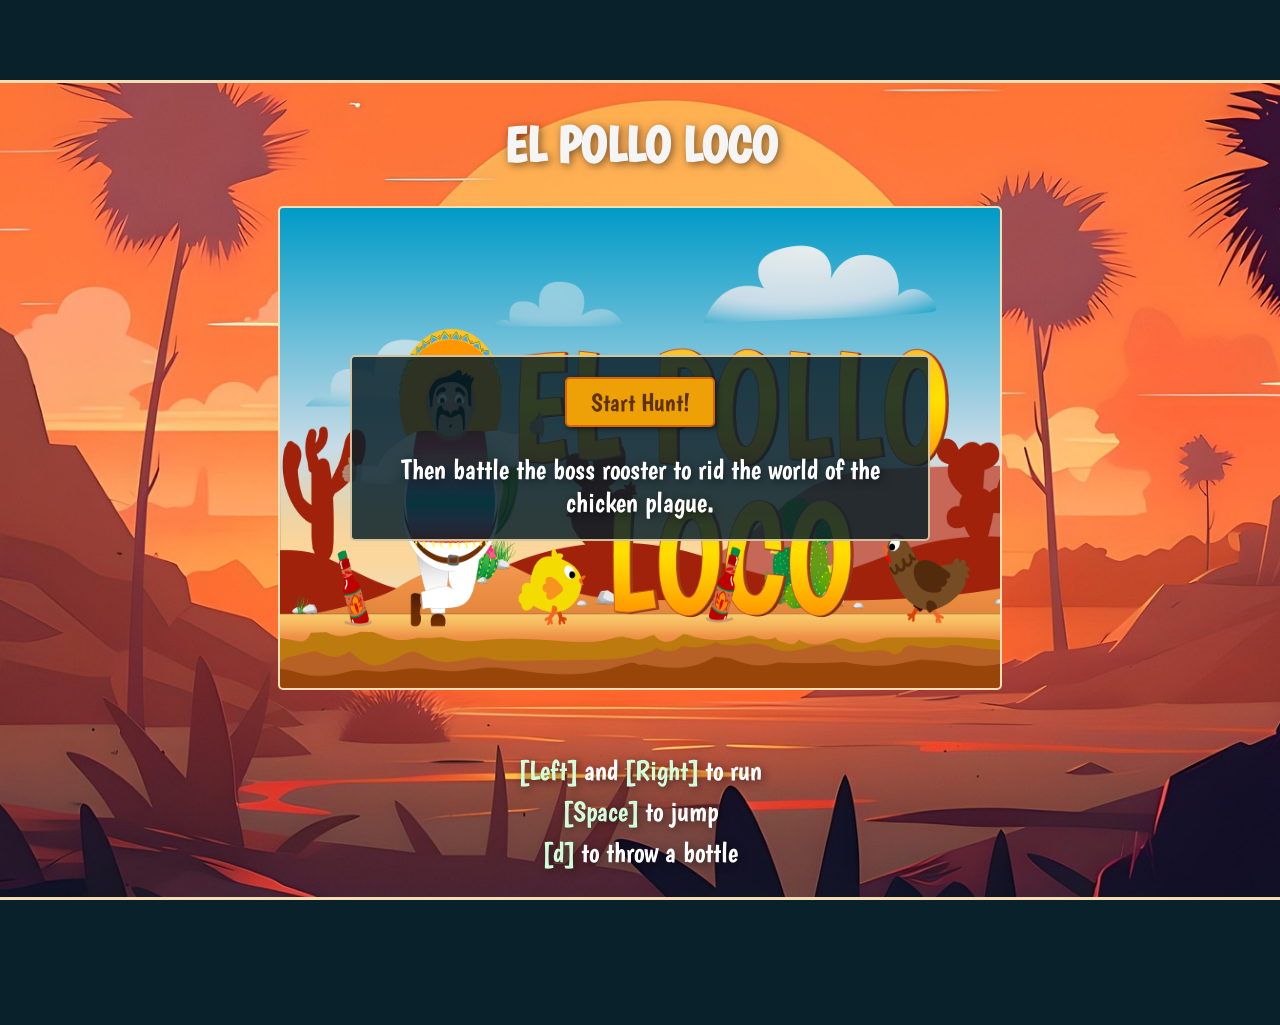
==== index.html @ a720bc91 "Camera fokus player in bossfight; some small fixes" ====
<!DOCTYPE html>
<html lang="en">

<head>
    <meta charset="UTF-8">
    <meta name="viewport" content="width=device-width, initial-scale=1.0">
    <title>El Pollo Loco</title>
    <link rel="icon" type="image/png" sizes="32x32" href="./assets/img/8_coin/coin_1.png">
    <link rel="stylesheet" href="./styles/font.css">
    <link rel="stylesheet" href="style.css">
    <link rel="stylesheet" href="./styles/standard.css">
    <link rel="stylesheet" href="./styles/index.css">

    <script src="./scripts/models/keyboard.class.js" defer></script>
    <script src="./scripts/manager-classes/image-hub.js" defer></script>
    <script src="./scripts/manager-classes/interval-hub.js" defer></script>
    <script src="./scripts/manager-classes/audio-hub.js" defer></script>
    <script src="./scripts/models/drawable-object.class.js" defer></script>
    <script src="./scripts/models/movable-object.class.js" defer></script>
    <script src="./scripts/models/throwable-object.class.js" defer></script>
    <script src="./scripts/models/character.class.js" defer></script>
    <script src="./scripts/models/particle-system.class.js" defer></script>
    <script src="./scripts/models/obstacle.class.js" defer></script>
    <script src="./scripts/models/chicken.class.js" defer></script>
    <script src="./scripts/models/endboss.class.js" defer></script>
    <script src="./scripts/models/cloud.class.js" defer></script>
    <script src="./scripts/models/collectables.class.js" defer></script>
    <script src="./scripts/models/status-object.class.js" defer></script>
    <script src="./scripts/models/status-bar.class.js" defer></script>
    <script src="./scripts/models/status-overlay.class.js" defer></script>
    <script src="./scripts/models/status-text.class.js" defer></script>
    <script src="./scripts/models/status-boss-bar.class.js" defer></script>
    <script src="./scripts/models/background-objects.class.js" defer></script>
    <script src="./scripts/models/level.class.js" defer></script>
    <script src="./scripts/levels/level1.js" defer></script>

    <script src="./scripts/models/world.class.js" defer></script>
    <script src="./scripts/fullscreen.js" defer></script>
    <script src="./scripts/overlayUI.js" defer></script>
    <script src="./scripts/game.js" defer></script>
</head>

<body onload="init()">
    <header>
        <div>

        </div>
    </header>


    <main>
        <section>
            <h1>EL POLLO LOCO</h1>
            <div id="fullscreen">
                <canvas id="canvas" width="720" height="480"></canvas>

                <div id="overlay-main-menu">
                    <!-- start-menu -->
                    <div class="start-button-container orientation-display-hide">
                        <button class="button-rect" onclick="startGame(); blur()"> Start Hunt! </button>
                        <p class="start-story-text">Then battle the boss rooster to rid the world of the chicken plague.</p>
                    </div>
                    <p class="orientation-display-show orientation-text">Pepe need more space! Turn your Device to play.</p>
                </div>

                <div id="overlay-UI" class="hide-object">
                    <!-- button-bar-top -->
                    <div>
                        <input class="audio_slider" type="range" oninput="AudioHub.objSetVolume()" id='volume' min=0
                            max=1 step=0.01 value='0.2'>


                        <button class="button-UI" onclick="AudioHub.toggleSound(); toggleMuteBtnSprite(); blur()"> <img
                                id="mute-btn-image" class="button-image-offset"
                                src="./assets/img/13_icons/mute-icon.png" alt=""></button>
                        <button class="button-UI" onclick="toggleFullscreen(); blur()"> <img id="fullscreen-btn-image"
                                class="button-image-offset" src="assets/img/13_icons/fullscreen-open.png"
                                alt=""></button>
                    </div>
                    <!-- button-bar-bottom -->
                    <div id="mobile-controls" class="show-only-on-Mobile hide-object">
                        <div>
                            <button id="btn-left" class="button-UI"> <img class="button-mirror-image"
                                    src="./assets/img/13_icons/arrow-icon.png" alt=""></button>
                            <button id="btn-right" class="button-UI"> <img src="./assets/img/13_icons/arrow-icon.png" alt=""> </button>
                        </div>
                        <div>
                            <button id="btn-space" class="button-UI"> <img src="./assets/img/13_icons/jump-icon.png" alt=""> </button>
                            <button id="btn-d" class="button-UI"> <img src="./assets/img/13_icons/bottle-icon.png" alt=""> </button>
                        </div>
                    </div>
                </div>
            </div>
            <div class="controls">
                <p><span>[Left]</span> and <span>[Right]</span> to run</p>
                <p><span>[Space]</span> to jump</p>
                <p><span>[d]</span> to throw a bottle</p>
            </div>
        </section>
    </main>


    <footer>
        <div>

        </div>
    </footer>
</body>

</html>
---- styles/font.css ----
@font-face {
    font-family: "Boogaloo";
    src: url("../assets/fonts/Boogaloo/Boogaloo-Regular.ttf") format("truetype");
}

@font-face {
    font-family: "Figtree";
    src: url("../assets/fonts/Figtree/Figtree-VariableFont_wght.ttf") format("truetype");
    font-style: normal;
}
---- style.css ----
h1 {
    font-family: "Boogaloo";
    margin-top: 32px;
    margin-bottom: 32px;
    text-shadow: 2px 2px 8px rgba(0, 0, 0, 0.5);
    text-align: center;
    color: whitesmoke;
    font-size: 64px;
}

p {
    font-family: "Boogaloo";
    text-shadow: 2px 2px 8px rgba(0, 0, 0, 0.5);
    text-align: center;
    color: white;
    font-size: 32px;
}

span {
    font-family: "Boogaloo";
    text-shadow: 2px 2px 8px rgba(0, 0, 0, 0.5);
    text-align: center;
    color: white;
    font-size: 32px;
}

/* tablet */
@media (max-width: 1280px) {
    h1 {
        font-size: 50px;
    }

    p {
        font-size: 28px;
    }

    span {
        font-size: 28px;
    }
}

/* mobile */
@media (max-width: 767px) {
    h1 {
        font-size: 32px;
        margin-top: 24px;
        margin-bottom: 24px;
    }
    p {
        font-size: 20px;
    }

    span {
        font-size: 20px;
    }
}
---- styles/standard.css ----
* {
    position: relative;
    padding: 0;
    margin: 0;
    text-decoration: none;
    list-style: none;
    box-sizing: border-box;
    scroll-behavior: smooth;
    color: inherit;
    font-size: inherit;
    background: inherit;
    border: inherit;
    font-family: "Figtree";
}

.content {
    height: fit-content;
    width: 100%;
    max-width: 1440px;
}

button {
    cursor: pointer;
}
---- styles/index.css ----
body {
    display: flex;
    flex-direction: column;
    min-height: 100dvh;
    background-image: url("../assets/img/12_website/index-bk.jpg");
    background-position: center;
    background-size: cover;
    background-repeat: no-repeat;
}

header {
    display: flex;
    align-items: center;
    flex-direction: column;
    background: #09212a;
    border-bottom: 3px solid wheat;

    div {
        display: flex;
        height: 80px;
        padding: 20px 123px;
        border: none;
    }
}

main {
    display: flex;
    align-items: center;
    justify-content: center;
    flex: 1;
    background: none;

    section {
        padding: 0 24px;
    }
}

canvas {
    display: block;
    border-radius: 5px 5px 5px 5px;
    border: wheat 2px solid;
    margin-bottom: 64px;

    background-image: url("../assets/img/9_intro_outro_screens/start/startscreen_2.png");
    background-size: 100% 100%;

    width: 100%;
    height: 100%;
}

#fullscreen {
    .hide-object {
        display: none;
    }
    .orientation-display-hide {
        display: block;
    }
    .orientation-display-show {
        display: none;
    }
    .show-only-on-Mobile {
        display: flex;
    }
}

#overlay-UI {
    position: absolute;
    width: 100%;
    height: 100%;
    top: 0;
    left: 0;

    display: flex;
    flex-direction: column;
    justify-content: space-between;
    align-items: end;
    gap: 50px;
}

#overlay-main-menu {
    position: absolute;
    width: 100%;
    height: 100%;
    top: 0;
    left: 0;

    display: flex;
    flex-direction: column;
    justify-content: center;
    align-items: center;

    .start-button-container {
        background-color: #09212ad8;
        border-radius: 5px;
        border: 2px solid rgba(245, 222, 179, 0.831);
        padding: 20px;
        width: 80%;
        display: flex;
        flex-direction: column;
        justify-content: center;
        align-items: center;
    }

    .start-story-text {
        margin-top: 26px;
        border: none;
        background: none;
    }
}

#mobile-controls {
    display: flex;
    flex-direction: row;
    justify-content: space-between;

    width: 100%;
}

button {
    background-color: rgb(238, 161, 7);
    border: 2px solid;
    border-color: rgb(219, 100, 9);
    box-shadow: 2px 2px 5px rgba(0, 0, 0, 0.5);

    -webkit-tap-highlight-color: transparent;
    -webkit-user-select: none;
    user-select: none;

    img {
        background: none;
        border: none;
        width: 30px;
        height: 30px;
    }
}

button:hover,
.touchPressed {
    background-color: rgb(238, 183, 74);
    border-color: rgb(222, 128, 56);
    transform: scale(0.95);
}

.button-UI {
    border-radius: 50%;
    height: 50px;
    width: 50px;
    margin: 15px;
}

.button-rect {
    border-radius: 5px;
    height: 50px;
    width: 150px;

    font-family: "Boogaloo";
    font-size: 25px;
    color: rgb(95, 50, 2);
}

.button-image-offset {
    top: 2px;
}

.button-mirror-image {
    transform: scaleX(-1);
}

.audio_slider {
    width: 100px;
    height: 25px;
    margin-right: 15px;
}

.orientation-text {
    background-color: #09212ad8;
    border-radius: 5px;
    border: 2px solid rgba(245, 222, 179, 0.831);
    padding: 8px;
    margin: 10px;
}

.controls {
    margin-bottom: 28px;
    p {
        margin: 8px;
        border: none;
        span {
            color: rgb(207, 254, 221);
        }
    }
}

footer {
    display: flex;
    align-items: center;
    justify-content: center;

    background: #09212a;
    border-top: 3px solid wheat;
    height: 128px;
}

/* Smartphones */
@media only screen and (max-width: 720px) {
    main {
        section {
            padding: 0 8px;
        }
    }

    canvas {
        width: 100%;
    }

    #fullscreen {
        .orientation-display-hide {
            display: none;
        }
        .orientation-display-show {
            display: flex;
        }
    }
}

/* Smartphones */
@media only screen and (max-height: 480px) {
    canvas {
        height: 100vh;
    }
}

/* is mobile -> TODO: Nico fragen */
/* https://stackoverflow.com/questions/12469875/how-to-code-css-media-queries-targeting-all-mobile-devices-and-tablets/42835826#42835826 */
@media (hover) {
    #fullscreen {
        .show-only-on-Mobile {
            display: none;
        }
    }
}
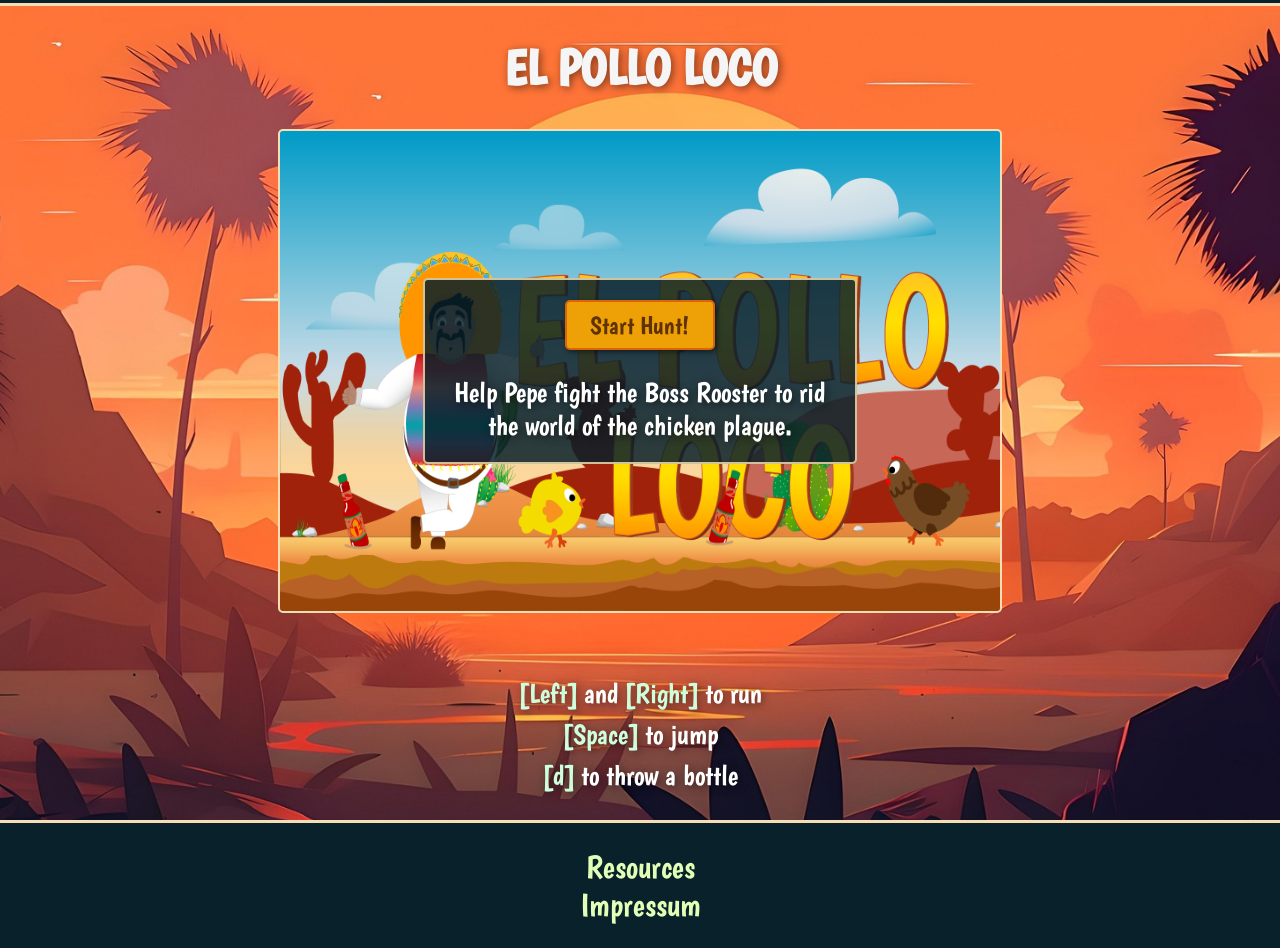
==== commit 017a0a0f: "add impressum und resources" ====
--- a/index.html
+++ b/index.html
@@ -58,9 +58,10 @@
                     <!-- start-menu -->
                     <div class="start-button-container orientation-display-hide">
                         <button class="button-rect" onclick="startGame(); blur()"> Start Hunt! </button>
-                        <p class="start-story-text">Then battle the boss rooster to rid the world of the chicken plague.</p>
+                        <p class="start-story-text">Help Pepe fight the Boss Rooster to rid the world of the chicken plague.</p>
                     </div>
-                    <p class="orientation-display-show orientation-text">Pepe need more space! Turn your Device to play.</p>
+                    <p class="orientation-display-show orientation-text">Pepe need more space! Turn your Device to play.
+                    </p>
                 </div>
 
                 <div id="overlay-UI" class="hide-object">
@@ -82,11 +83,14 @@
                         <div>
                             <button id="btn-left" class="button-UI"> <img class="button-mirror-image"
                                     src="./assets/img/13_icons/arrow-icon.png" alt=""></button>
-                            <button id="btn-right" class="button-UI"> <img src="./assets/img/13_icons/arrow-icon.png" alt=""> </button>
+                            <button id="btn-right" class="button-UI"> <img src="./assets/img/13_icons/arrow-icon.png"
+                                    alt=""> </button>
                         </div>
                         <div>
-                            <button id="btn-space" class="button-UI"> <img src="./assets/img/13_icons/jump-icon.png" alt=""> </button>
-                            <button id="btn-d" class="button-UI"> <img src="./assets/img/13_icons/bottle-icon.png" alt=""> </button>
+                            <button id="btn-space" class="button-UI"> <img src="./assets/img/13_icons/jump-icon.png"
+                                    alt=""> </button>
+                            <button id="btn-d" class="button-UI"> <img src="./assets/img/13_icons/bottle-icon.png"
+                                    alt=""> </button>
                         </div>
                     </div>
                 </div>
@@ -101,8 +105,9 @@
 
 
     <footer>
-        <div>
-
+        <div class="footer-content">
+            <a href="./ressourcen.html">Resources</a>
+            <a href="./impressum.html">Impressum</a>
         </div>
     </footer>
 </body>
--- a/style.css
+++ b/style.css
@@ -7,6 +7,17 @@
     color: whitesmoke;
     font-size: 64px;
 }
+
+h2 {
+    font-family: "Boogaloo";
+    margin-top: 64px;
+    margin-bottom: 20px;
+    text-shadow: 2px 2px 8px rgba(0, 0, 0, 0.5);
+    text-align: center;
+    color: whitesmoke;
+    font-size: 50px;
+}
+
 
 p {
     font-family: "Boogaloo";
@@ -21,13 +32,27 @@
     text-shadow: 2px 2px 8px rgba(0, 0, 0, 0.5);
     text-align: center;
     color: white;
+    font-size: 28px;
+}
+
+a {
+    font-family: "Boogaloo";
+    color: rgb(225, 255, 182);
     font-size: 32px;
+}
+
+a:hover {
+    color: rgb(254, 239, 157);
 }
 
 /* tablet */
 @media (max-width: 1280px) {
     h1 {
         font-size: 50px;
+    }
+
+    h2 {
+        font-size: 40px;
     }
 
     p {
@@ -46,6 +71,12 @@
         margin-top: 24px;
         margin-bottom: 24px;
     }
+
+    h1 {
+        font-size: 28px;
+        margin-top: 24px;
+        margin-bottom: 24px;
+    }
     p {
         font-size: 20px;
     }
--- a/styles/index.css
+++ b/styles/index.css
@@ -14,13 +14,6 @@
     flex-direction: column;
     background: #09212a;
     border-bottom: 3px solid wheat;
-
-    div {
-        display: flex;
-        height: 80px;
-        padding: 20px 123px;
-        border: none;
-    }
 }
 
 main {
@@ -94,7 +87,7 @@
         border-radius: 5px;
         border: 2px solid rgba(245, 222, 179, 0.831);
         padding: 20px;
-        width: 80%;
+        width: 60%;
         display: flex;
         flex-direction: column;
         justify-content: center;
@@ -199,6 +192,14 @@
     background: #09212a;
     border-top: 3px solid wheat;
     height: 128px;
+
+    .footer-content{
+        display: flex;
+    align-items: center;
+    justify-content: center;
+    flex-direction: column;
+        border: none;
+    }
 }
 
 /* Smartphones */
@@ -229,9 +230,6 @@
         height: 100vh;
     }
 }
-
-/* is mobile -> TODO: Nico fragen */
-/* https://stackoverflow.com/questions/12469875/how-to-code-css-media-queries-targeting-all-mobile-devices-and-tablets/42835826#42835826 */
 @media (hover) {
     #fullscreen {
         .show-only-on-Mobile {
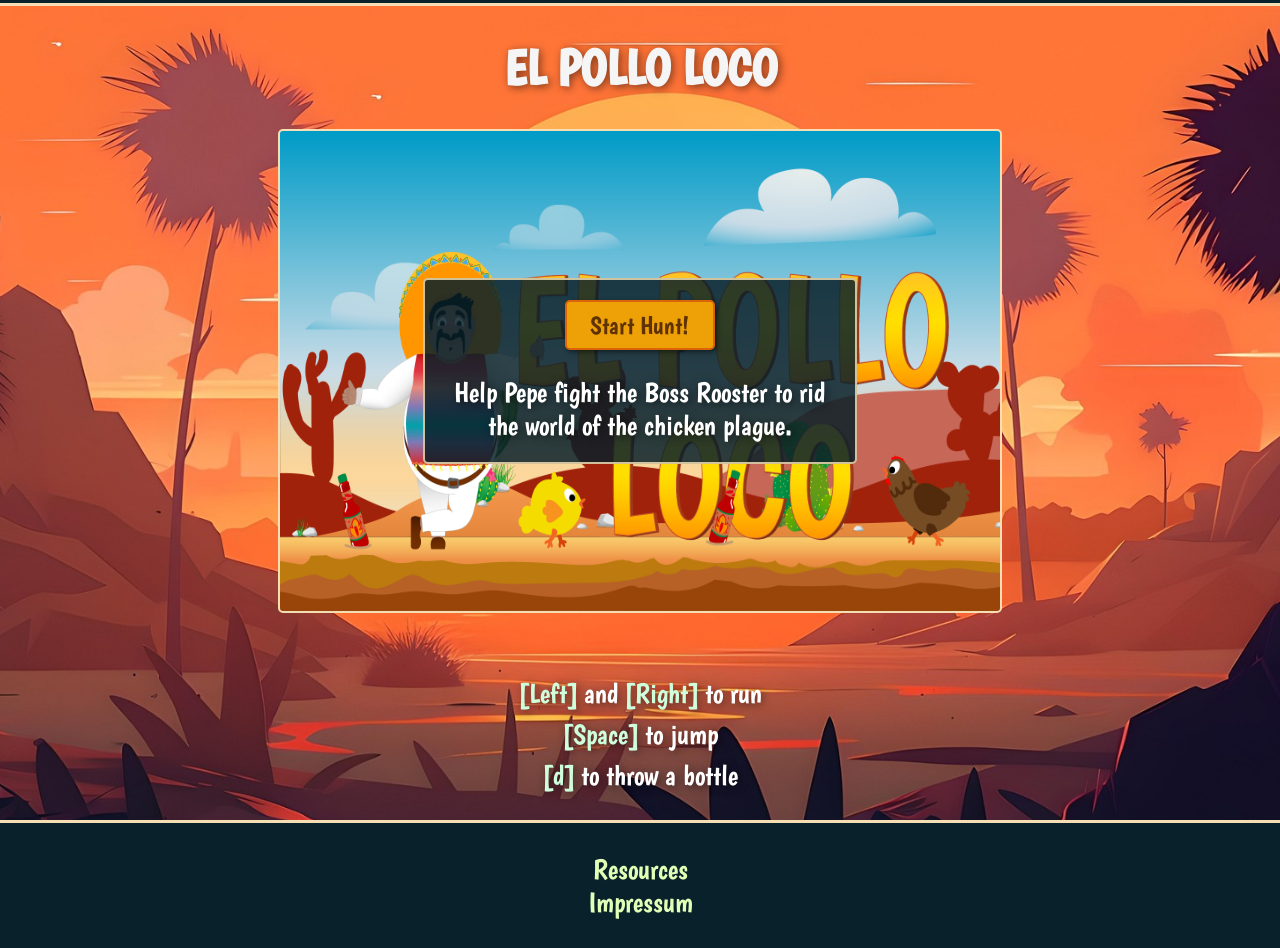
==== commit 3e2db9f2: "change type="module" for script imports" ====
--- a/index.html
+++ b/index.html
@@ -11,36 +11,11 @@
     <link rel="stylesheet" href="./styles/standard.css">
     <link rel="stylesheet" href="./styles/index.css">
 
-    <script src="./scripts/models/keyboard.class.js" defer></script>
-    <script src="./scripts/manager-classes/image-hub.js" defer></script>
-    <script src="./scripts/manager-classes/interval-hub.js" defer></script>
-    <script src="./scripts/manager-classes/audio-hub.js" defer></script>
-    <script src="./scripts/models/drawable-object.class.js" defer></script>
-    <script src="./scripts/models/movable-object.class.js" defer></script>
-    <script src="./scripts/models/throwable-object.class.js" defer></script>
-    <script src="./scripts/models/character.class.js" defer></script>
-    <script src="./scripts/models/particle-system.class.js" defer></script>
-    <script src="./scripts/models/obstacle.class.js" defer></script>
-    <script src="./scripts/models/chicken.class.js" defer></script>
-    <script src="./scripts/models/endboss.class.js" defer></script>
-    <script src="./scripts/models/cloud.class.js" defer></script>
-    <script src="./scripts/models/collectables.class.js" defer></script>
-    <script src="./scripts/models/status-object.class.js" defer></script>
-    <script src="./scripts/models/status-bar.class.js" defer></script>
-    <script src="./scripts/models/status-overlay.class.js" defer></script>
-    <script src="./scripts/models/status-text.class.js" defer></script>
-    <script src="./scripts/models/status-boss-bar.class.js" defer></script>
-    <script src="./scripts/models/background-objects.class.js" defer></script>
-    <script src="./scripts/models/level.class.js" defer></script>
-    <script src="./scripts/levels/level1.js" defer></script>
+    <script type="module" src="./scripts/game.js" defer></script>
 
-    <script src="./scripts/models/world.class.js" defer></script>
-    <script src="./scripts/fullscreen.js" defer></script>
-    <script src="./scripts/overlayUI.js" defer></script>
-    <script src="./scripts/game.js" defer></script>
 </head>
 
-<body onload="init()">
+<body>
     <header>
         <div>
 
@@ -57,7 +32,8 @@
                 <div id="overlay-main-menu">
                     <!-- start-menu -->
                     <div class="start-button-container orientation-display-hide">
-                        <button class="button-rect" onclick="startGame(); blur()"> Start Hunt! </button>
+                        <!-- //onclick="startGame(); blur()"> -->
+                        <button class="button-rect" id="startBtn"> Start Hunt! </button>
                         <p class="start-story-text">Help Pepe fight the Boss Rooster to rid the world of the chicken plague.</p>
                     </div>
                     <p class="orientation-display-show orientation-text">Pepe need more space! Turn your Device to play.
@@ -67,14 +43,13 @@
                 <div id="overlay-UI" class="hide-object">
                     <!-- button-bar-top -->
                     <div>
-                        <input class="audio_slider" type="range" oninput="AudioHub.objSetVolume()" id='volume' min=0
-                            max=1 step=0.01 value='0.2'>
+                        <input class="audio_slider" type="range" id='volumeSlider' min=0 max=1 step=0.01 value='0.2'>
 
 
-                        <button class="button-UI" onclick="AudioHub.toggleSound(); toggleMuteBtnSprite(); blur()"> <img
+                        <button class="button-UI" id="muteBtn"> <img
                                 id="mute-btn-image" class="button-image-offset"
                                 src="./assets/img/13_icons/mute-icon.png" alt=""></button>
-                        <button class="button-UI" onclick="toggleFullscreen(); blur()"> <img id="fullscreen-btn-image"
+                        <button class="button-UI" id="fullscreenBtn"> <img id="fullscreen-btn-image"
                                 class="button-image-offset" src="assets/img/13_icons/fullscreen-open.png"
                                 alt=""></button>
                     </div>
--- a/style.css
+++ b/style.css
@@ -55,11 +55,7 @@
         font-size: 40px;
     }
 
-    p {
-        font-size: 28px;
-    }
-
-    span {
+    p, span ,a {
         font-size: 28px;
     }
 }
@@ -77,11 +73,7 @@
         margin-top: 24px;
         margin-bottom: 24px;
     }
-    p {
-        font-size: 20px;
-    }
-
-    span {
+    p, span, a {
         font-size: 20px;
     }
 }
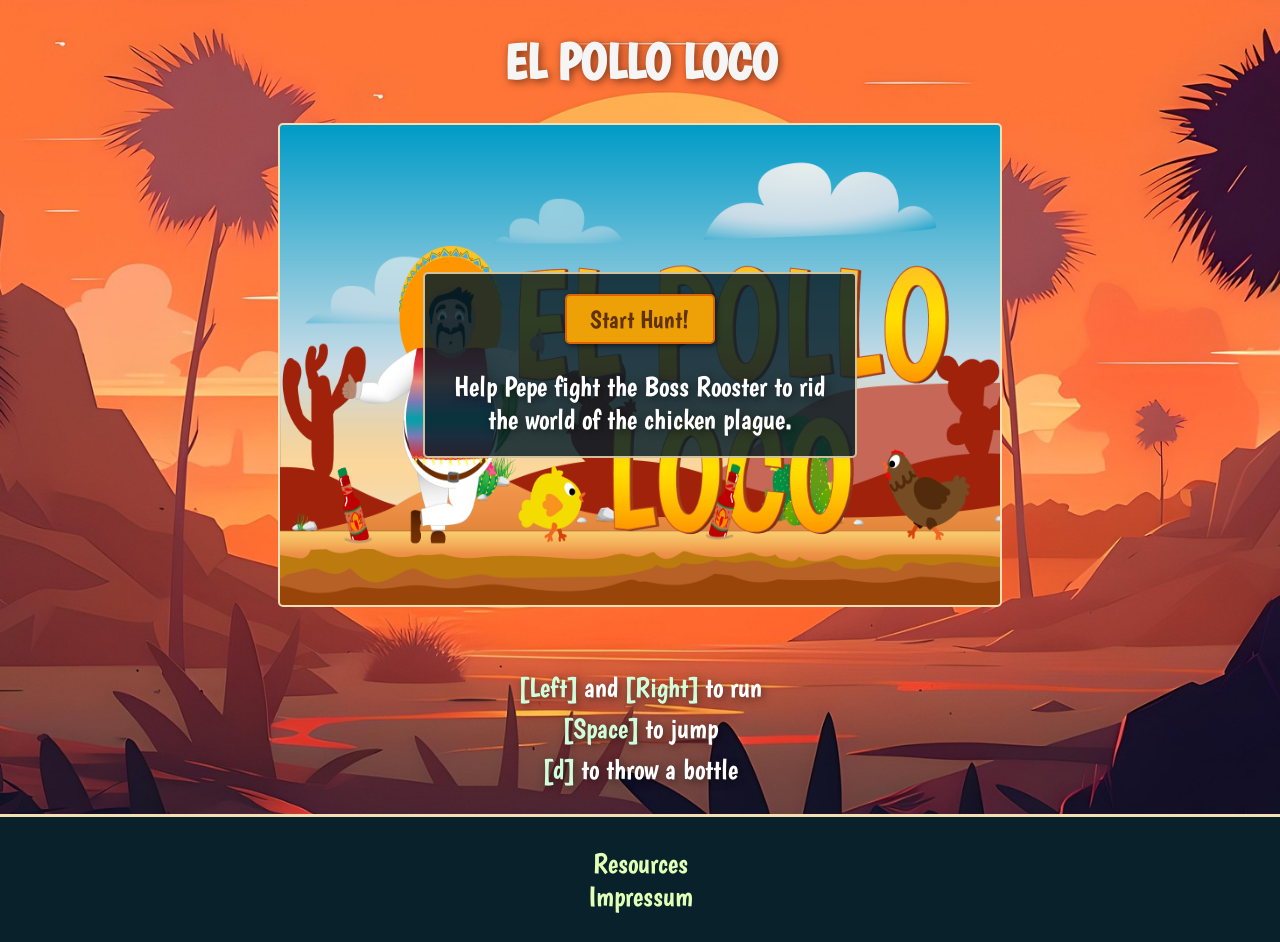
==== commit 5a0d09e0: "fix responsiv view" ====
--- a/index.html
+++ b/index.html
@@ -17,22 +17,18 @@
 
 <body>
     <header>
-        <div>
-
-        </div>
     </header>
 
 
     <main>
         <section>
-            <h1>EL POLLO LOCO</h1>
+            <h1 class="hide-on-mobile">EL POLLO LOCO</h1>
             <div id="fullscreen">
                 <canvas id="canvas" width="720" height="480"></canvas>
 
                 <div id="overlay-main-menu">
                     <!-- start-menu -->
                     <div class="start-button-container orientation-display-hide">
-                        <!-- //onclick="startGame(); blur()"> -->
                         <button class="button-rect" id="startBtn"> Start Hunt! </button>
                         <p class="start-story-text">Help Pepe fight the Boss Rooster to rid the world of the chicken plague.</p>
                     </div>
@@ -44,8 +40,6 @@
                     <!-- button-bar-top -->
                     <div>
                         <input class="audio_slider" type="range" id='volumeSlider' min=0 max=1 step=0.01 value='0.2'>
-
-
                         <button class="button-UI" id="muteBtn"> <img
                                 id="mute-btn-image" class="button-image-offset"
                                 src="./assets/img/13_icons/mute-icon.png" alt=""></button>
@@ -70,7 +64,7 @@
                     </div>
                 </div>
             </div>
-            <div class="controls">
+            <div class="controls hide-on-mobile">
                 <p><span>[Left]</span> and <span>[Right]</span> to run</p>
                 <p><span>[Space]</span> to jump</p>
                 <p><span>[d]</span> to throw a bottle</p>
--- a/styles/standard.css
+++ b/styles/standard.css
@@ -22,3 +22,13 @@
 button {
     cursor: pointer;
 }
+
+.hide-on-mobile {
+    display: block; 
+}
+
+@media (hover: none) and (orientation: landscape) {
+    .hide-on-mobile {
+        display: none;
+    }
+}
--- a/styles/index.css
+++ b/styles/index.css
@@ -8,13 +8,6 @@
     background-repeat: no-repeat;
 }
 
-header {
-    display: flex;
-    align-items: center;
-    flex-direction: column;
-    background: #09212a;
-    border-bottom: 3px solid wheat;
-}
 
 main {
     display: flex;
@@ -203,7 +196,7 @@
 }
 
 /* Smartphones */
-@media only screen and (max-width: 720px) {
+@media only screen and (max-width: 600px) {
     main {
         section {
             padding: 0 8px;
@@ -223,6 +216,7 @@
         }
     }
 }
+
 
 /* Smartphones */
 @media only screen and (max-height: 480px) {
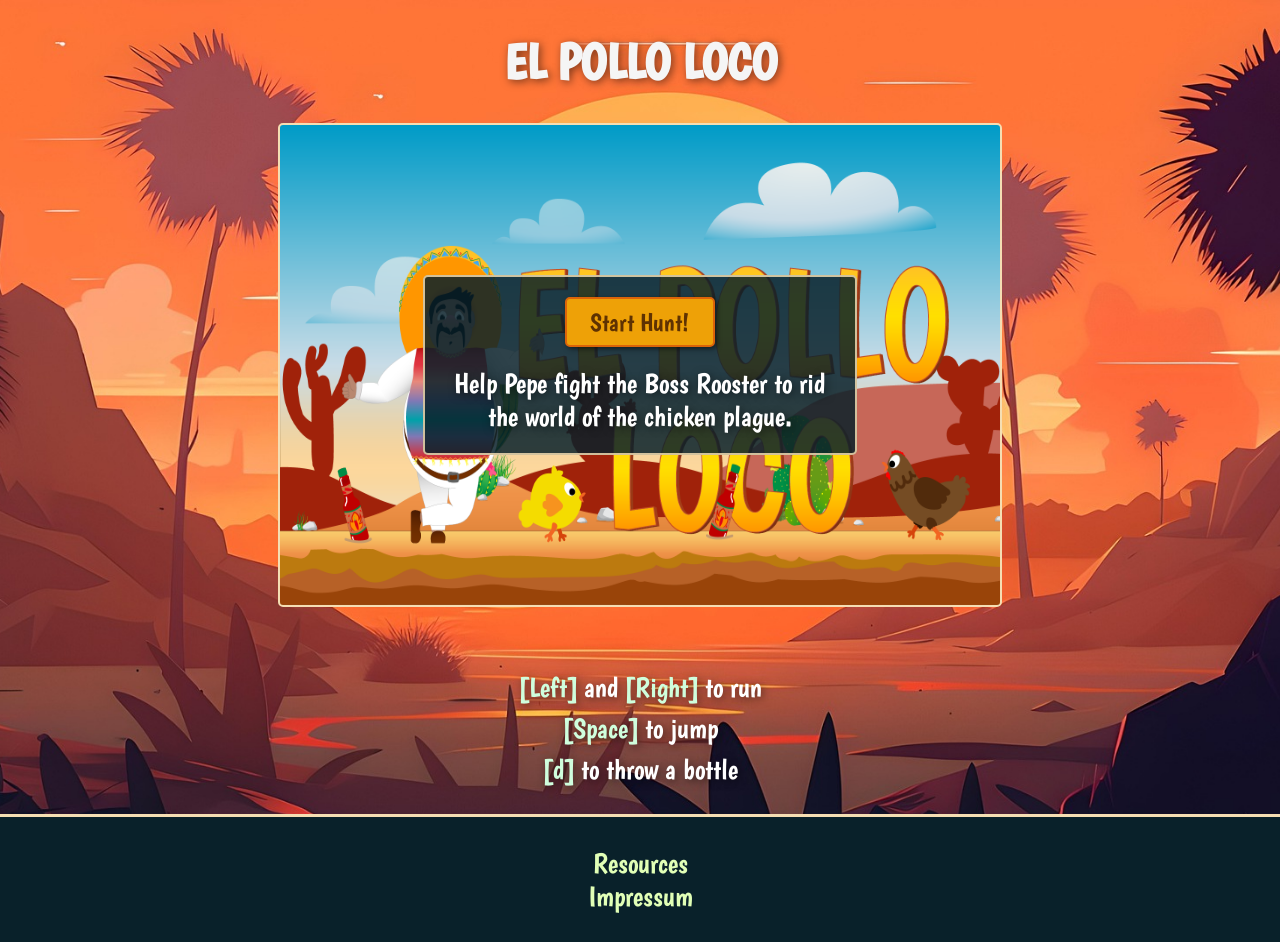
==== commit 1379913b: "add exit button -> only in fullscreenmode" ====
--- a/index.html
+++ b/index.html
@@ -30,6 +30,7 @@
                     <!-- start-menu -->
                     <div class="start-button-container orientation-display-hide">
                         <button class="button-rect" id="startBtn"> Start Hunt! </button>
+                        <button class="button-rect  hide-object" id="closefullscreenBtn">Exit</button>
                         <p class="start-story-text">Help Pepe fight the Boss Rooster to rid the world of the chicken plague.</p>
                     </div>
                     <p class="orientation-display-show orientation-text">Pepe need more space! Turn your Device to play.
--- a/styles/index.css
+++ b/styles/index.css
@@ -88,7 +88,7 @@
     }
 
     .start-story-text {
-        margin-top: 26px;
+        margin-top: 12px;
         border: none;
         background: none;
     }
@@ -138,6 +138,7 @@
     border-radius: 5px;
     height: 50px;
     width: 150px;
+    margin-bottom: 8px;
 
     font-family: "Boogaloo";
     font-size: 25px;
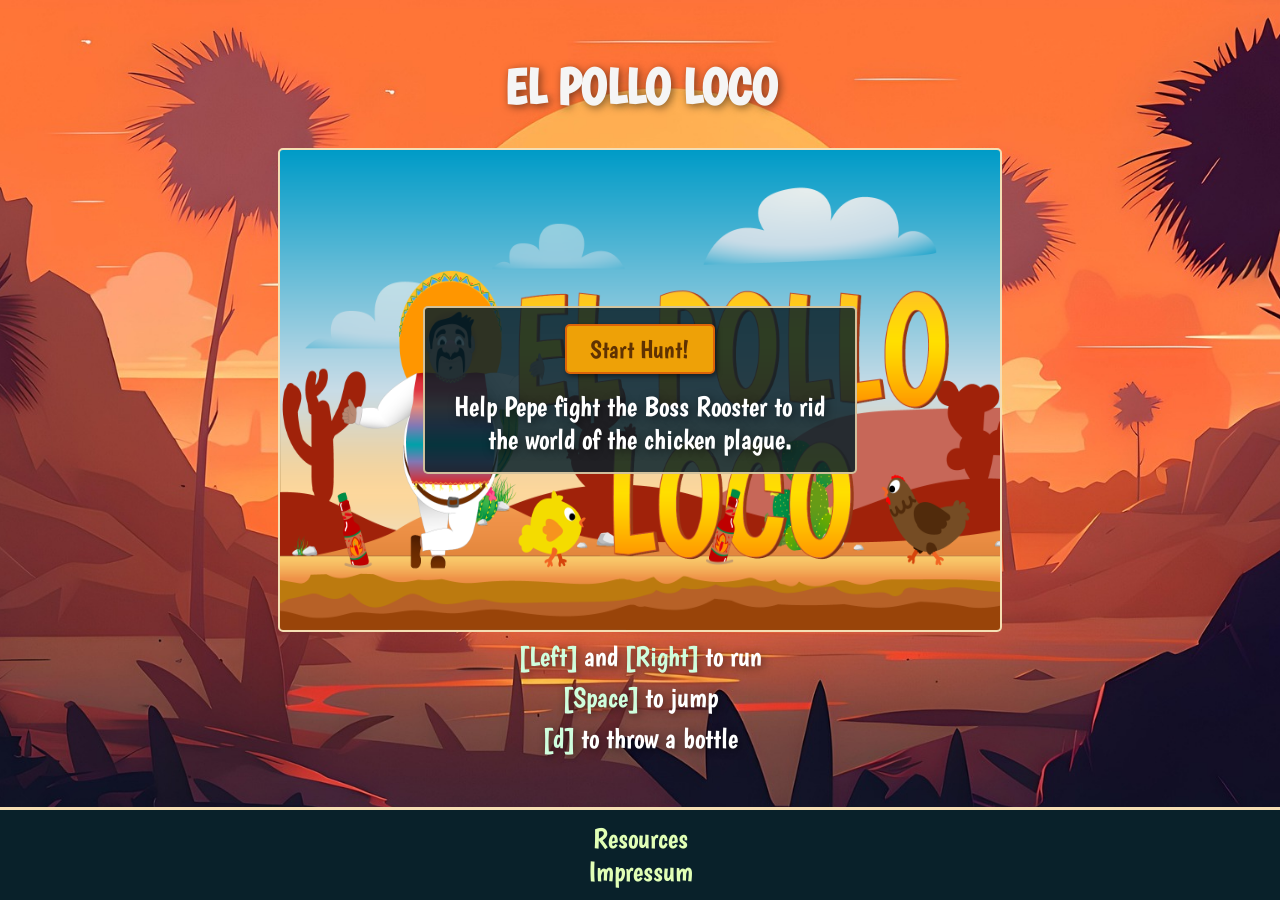
==== commit 3538cba3: "fix mobile responsiv" ====
--- a/index.html
+++ b/index.html
@@ -16,10 +16,6 @@
 </head>
 
 <body>
-    <header>
-    </header>
-
-
     <main>
         <section>
             <h1 class="hide-on-mobile">EL POLLO LOCO</h1>
@@ -30,6 +26,7 @@
                     <!-- start-menu -->
                     <div class="start-button-container orientation-display-hide">
                         <button class="button-rect" id="startBtn"> Start Hunt! </button>
+                        <button class="button-rect show-btn-on-mobile" id="impressumBtn">Impressum</button>
                         <button class="button-rect  hide-object" id="closefullscreenBtn">Exit</button>
                         <p class="start-story-text">Help Pepe fight the Boss Rooster to rid the world of the chicken plague.</p>
                     </div>
@@ -74,7 +71,7 @@
     </main>
 
 
-    <footer>
+    <footer class="hide-on-mobile">
         <div class="footer-content">
             <a href="./ressourcen.html">Resources</a>
             <a href="./impressum.html">Impressum</a>
--- a/style.css
+++ b/style.css
@@ -17,7 +17,6 @@
     color: whitesmoke;
     font-size: 50px;
 }
-
 
 p {
     font-family: "Boogaloo";
@@ -43,37 +42,4 @@
 
 a:hover {
     color: rgb(254, 239, 157);
-}
-
-/* tablet */
-@media (max-width: 1280px) {
-    h1 {
-        font-size: 50px;
-    }
-
-    h2 {
-        font-size: 40px;
-    }
-
-    p, span ,a {
-        font-size: 28px;
-    }
-}
-
-/* mobile */
-@media (max-width: 767px) {
-    h1 {
-        font-size: 32px;
-        margin-top: 24px;
-        margin-bottom: 24px;
-    }
-
-    h1 {
-        font-size: 28px;
-        margin-top: 24px;
-        margin-bottom: 24px;
-    }
-    p, span, a {
-        font-size: 20px;
-    }
-}
+}
--- a/styles/standard.css
+++ b/styles/standard.css
@@ -27,8 +27,6 @@
     display: block; 
 }
 
-@media (hover: none) and (orientation: landscape) {
-    .hide-on-mobile {
-        display: none;
-    }
-}+.show-btn-on-mobile {
+    display: none; 
+}
--- a/styles/index.css
+++ b/styles/index.css
@@ -8,7 +8,6 @@
     background-repeat: no-repeat;
 }
 
-
 main {
     display: flex;
     align-items: center;
@@ -25,7 +24,6 @@
     display: block;
     border-radius: 5px 5px 5px 5px;
     border: wheat 2px solid;
-    margin-bottom: 64px;
 
     background-image: url("../assets/img/9_intro_outro_screens/start/startscreen_2.png");
     background-size: 100% 100%;
@@ -79,7 +77,7 @@
         background-color: #09212ad8;
         border-radius: 5px;
         border: 2px solid rgba(245, 222, 179, 0.831);
-        padding: 20px;
+        padding: 16px;
         width: 60%;
         display: flex;
         flex-direction: column;
@@ -88,7 +86,7 @@
     }
 
     .start-story-text {
-        margin-top: 12px;
+        margin-top: 8px;
         border: none;
         background: none;
     }
@@ -98,6 +96,7 @@
     display: flex;
     flex-direction: row;
     justify-content: space-between;
+    margin-top: 64px;
 
     width: 100%;
 }
@@ -185,19 +184,19 @@
 
     background: #09212a;
     border-top: 3px solid wheat;
-    height: 128px;
-
-    .footer-content{
+
+    .footer-content {
         display: flex;
-    align-items: center;
-    justify-content: center;
-    flex-direction: column;
-        border: none;
+        align-items: center;
+        justify-content: center;
+        flex-direction: column;
+        border: none;
+        margin: 12px;
     }
 }
 
 /* Smartphones */
-@media only screen and (max-width: 600px) {
+@media ((pointer: coarse) and (orientation: portrait)), (max-width: 500px) {
     main {
         section {
             padding: 0 8px;
@@ -218,17 +217,65 @@
     }
 }
 
-
-/* Smartphones */
-@media only screen and (max-height: 480px) {
-    canvas {
-        height: 100vh;
-    }
-}
-@media (hover) {
+/* desktop view*/
+@media (pointer: fine) {
     #fullscreen {
         .show-only-on-Mobile {
             display: none;
         }
     }
 }
+
+/* moblie view */
+@media ((pointer: coarse) and (orientation: landscape)), (max-height: 710px) {
+    .hide-on-mobile {
+        display: none;
+    }
+    .show-btn-on-mobile {
+        display: inline-block;
+    }
+}
+
+/* Smartphones */
+@media (max-height: 480px) {
+    canvas {
+        height: 100dvh;
+    }
+}
+
+/* tablet */
+@media (max-width: 1280px) {
+    h1 {
+        font-size: 50px;
+    }
+    p,
+    span,
+    a {
+        font-size: 28px;
+    }
+
+    button-rect {
+        font-size: 20px;
+    }
+}
+
+/* mobile */
+@media (max-width: 760px) {
+    h1 {
+        font-size: 32px;
+        margin-top: 24px;
+        margin-bottom: 24px;
+    }
+    p,
+    span,
+    a {
+        font-size: 18px;
+    }
+
+    .button-rect {
+        height: 32px;
+        width: 120px;
+        margin-bottom: 6px;
+        font-size: 20px;
+    }
+}
